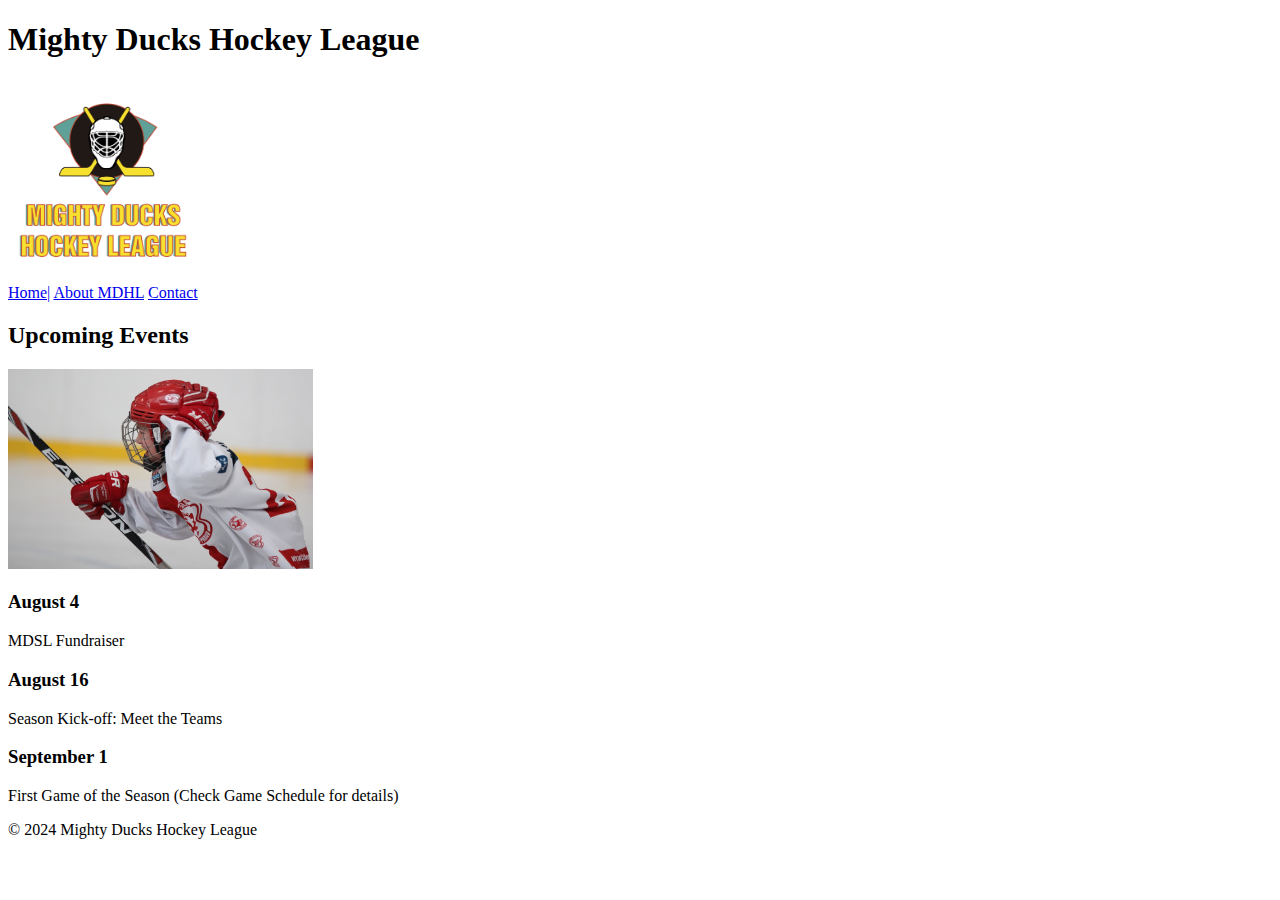
==== index.html @ c27c29f5 "corregi las imagenes por la carpeta" ====
<!DOCTYPE html>
<html lang="en">
<head>
    <meta charset="UTF-8">
    <meta name="viewport" content="width=device-width, initial-scale=1.0">
    <title>MDHL</title>
</head>
<body>
    <header>
        <h1>Mighty Ducks Hockey League</h1>
        <img src="assets/images/LogoMightyDucks-01.png" alt="logo de la pagina" height="200px">
    </header>

    <nav>
        <a href="#"> Home|</a>
        <a href="./aboutUs.html"> About MDHL</a>
        <a href="./contact.html">Contact</a>
    </nav>
    

    <main>
        <h2>Upcoming Events</h2>
        <img src="assets/images/hockey1.jpg" alt="niño jugando al hockey" height="200px">

        <section>
            <article>
                <h3>August 4</h3>
                <p>MDSL Fundraiser</p>
            </article>

            <article>
                <h3>August 16</h3>
                <p>Season Kick-off: Meet the Teams</p>
            </article>

            <article>
                <h3>September 1</h3>
                <p>First Game of the Season (Check Game Schedule for details)</p>
            </article>

        </section>
    </main>
    
    
    <footer>
        <p>&copy; 2024 Mighty Ducks Hockey League</p>
    </footer>

</body>
</html>
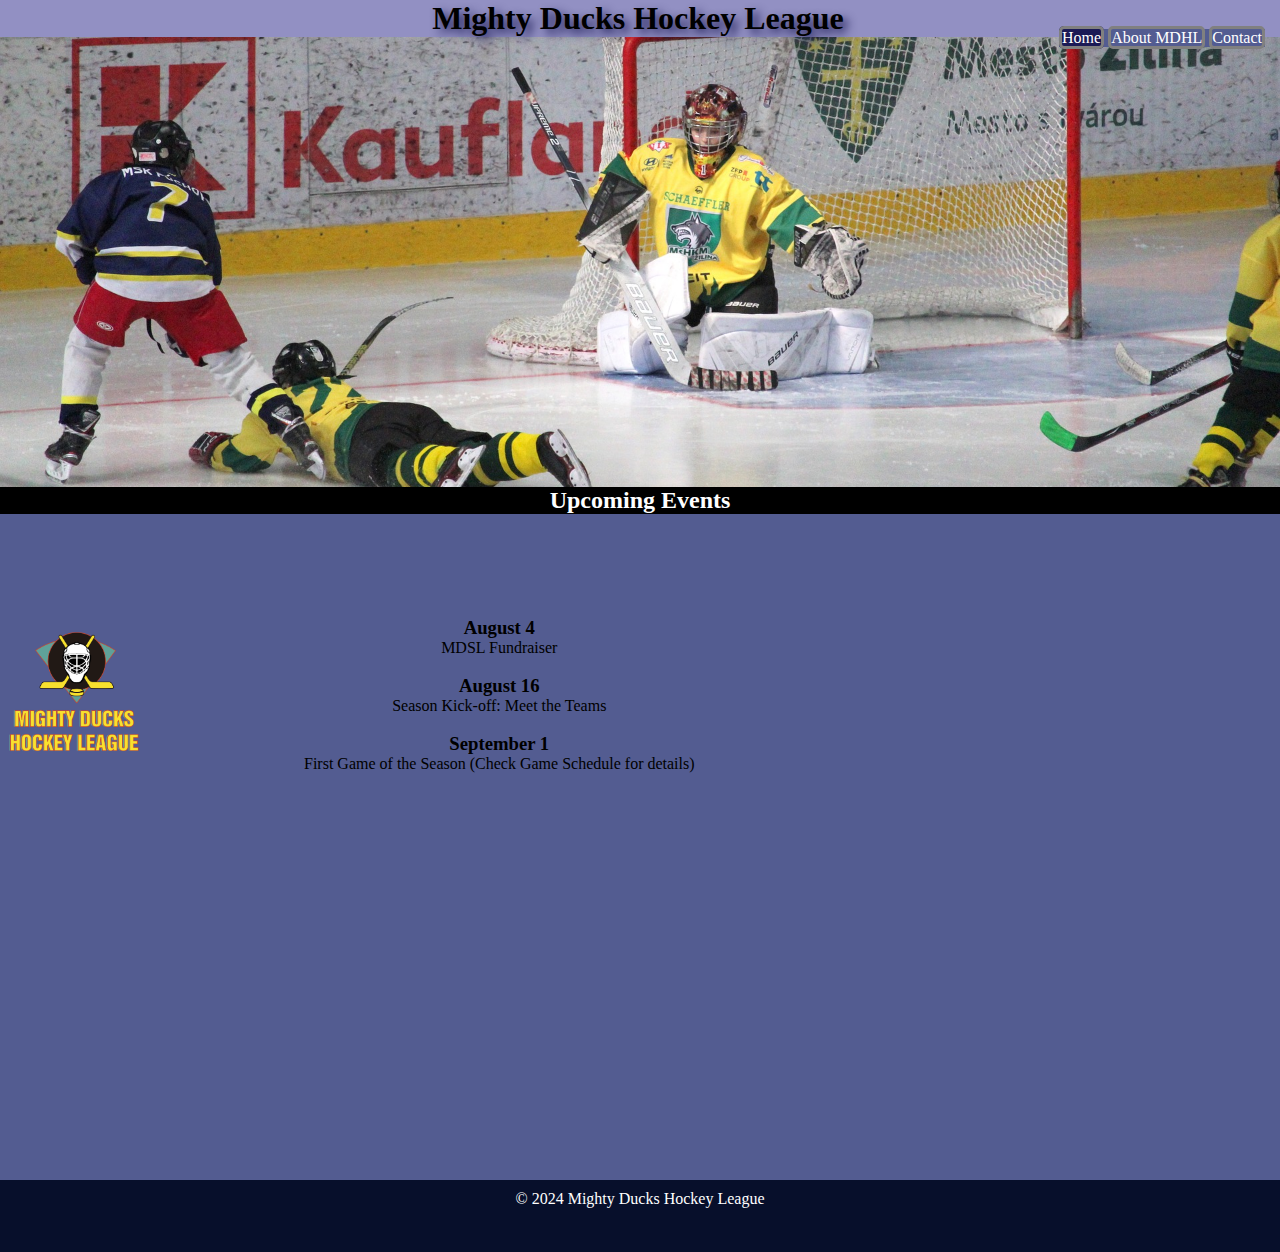
==== commit 2c5b7526: "añadiendo estilo a las paginas" ====
--- a/index.html
+++ b/index.html
@@ -1,50 +1,62 @@
 <!DOCTYPE html>
 <html lang="en">
-<head>
-    <meta charset="UTF-8">
-    <meta name="viewport" content="width=device-width, initial-scale=1.0">
+  <head>
+    <meta charset="UTF-8" />
+    <meta name="viewport" content="width=device-width, initial-scale=1.0" />
+    <link
+      rel="shortcut icon"
+      href="assets/images/LogoMightyDucks-01.png"
+      type="image/x-icon"
+    />
+    <link rel="stylesheet" href="style.css" />
+
     <title>MDHL</title>
-</head>
-<body>
+  </head>
+  <body>
     <header>
-        <h1>Mighty Ducks Hockey League</h1>
-        <img src="assets/images/LogoMightyDucks-01.png" alt="logo de la pagina" height="200px">
+      <h1>Mighty Ducks Hockey League</h1>
+
+      <nav>
+        <div id="ancors-containers">
+          <a href="#"> Home</a>
+          <a href="./aboutUs.html"> About MDHL</a>
+          <a href="./contact.html">Contact</a>
+        </div>
+      </nav>
+
+      <div id="portada"></div>
     </header>
 
-    <nav>
-        <a href="#"> Home|</a>
-        <a href="./aboutUs.html"> About MDHL</a>
-        <a href="./contact.html">Contact</a>
-    </nav>
-    
+    <main>
+      <h2>Upcoming Events</h2>
+      
+        <img
+          id="logo"
+          src="assets/images/LogoMightyDucks-01.png"
+          alt="logo de la pagina"
+        />
+      
 
-    <main>
-        <h2>Upcoming Events</h2>
-        <img src="assets/images/hockey1.jpg" alt="niño jugando al hockey" height="200px">
+      <section>
+        <article>
+          <h3>August 4</h3>
+          <p>MDSL Fundraiser</p><br>
+        </article>
 
-        <section>
-            <article>
-                <h3>August 4</h3>
-                <p>MDSL Fundraiser</p>
-            </article>
+        <article>
+          <h3>August 16</h3>
+          <p>Season Kick-off: Meet the Teams</p><br>
+        </article>
 
-            <article>
-                <h3>August 16</h3>
-                <p>Season Kick-off: Meet the Teams</p>
-            </article>
+        <article>
+          <h3>September 1</h3>
+          <p>First Game of the Season (Check Game Schedule for details)</p>
+        </article>
+      </section>
+    </main>
 
-            <article>
-                <h3>September 1</h3>
-                <p>First Game of the Season (Check Game Schedule for details)</p>
-            </article>
-
-        </section>
-    </main>
-    
-    
     <footer>
-        <p>&copy; 2024 Mighty Ducks Hockey League</p>
+      <p>&copy; 2024 Mighty Ducks Hockey League</p>
     </footer>
-
-</body>
+  </body>
 </html>--- a/style.css
+++ b/style.css
@@ -0,0 +1,97 @@
+:root{
+    --azul-oscuro: #070F2B;
+    --azul-menos-oscuro: rgb(27, 26, 85);
+    --azul-claro: #535C91;
+    --azul-mas-claro: #9290C3;
+}
+
+*{
+    padding: 0;
+    margin: 0;
+    box-sizing: border-box;
+}
+
+header{
+    background-color: var(--azul-mas-claro);
+    font-family: Georgia, 'Times New Roman', Times, serif;
+    text-align: center;
+}
+
+h1{
+    text-shadow: 5px 5px 10px var(--azul-menos-oscuro);
+}
+
+h1, nav{
+    display: inline-block;
+}
+
+
+nav{
+    background-color: var(--azul-mas-claro);
+}
+
+main{
+    min-height: 77vh;
+    background-color: var(--azul-claro);
+}
+
+
+#portada{
+    background-image: url(assets/images/design1_image2.jpg); 
+    background-size: cover;
+    background-position: center;
+    background-repeat: no-repeat;
+    width: 100%;
+    height: 50vh;
+}
+
+#ancors-containers{
+    position: absolute;
+    right: 15px;
+    background-color: var(--azul-claro);
+}
+
+#ancors-containers a{
+    color: white;
+    text-decoration: none;
+    border: 3px solid grey;
+    border-radius: 5px;
+}
+
+
+
+
+#logo{
+    width: 150px;
+    padding-top: 100px;
+}
+
+
+h2{
+    background-color: black;
+    color: white;
+    text-align: center;
+}
+
+a[href="#"]{
+    background-color: var(--azul-menos-oscuro);
+}
+
+section{
+    text-align: center;
+    padding-left: 150px;
+}
+
+
+#logo, section{
+    display: inline-block;
+}
+
+
+footer{
+    height: 8vh;
+    background-color: var(--azul-oscuro);
+    color: white;
+    text-align: center;
+    padding: 10px;
+}
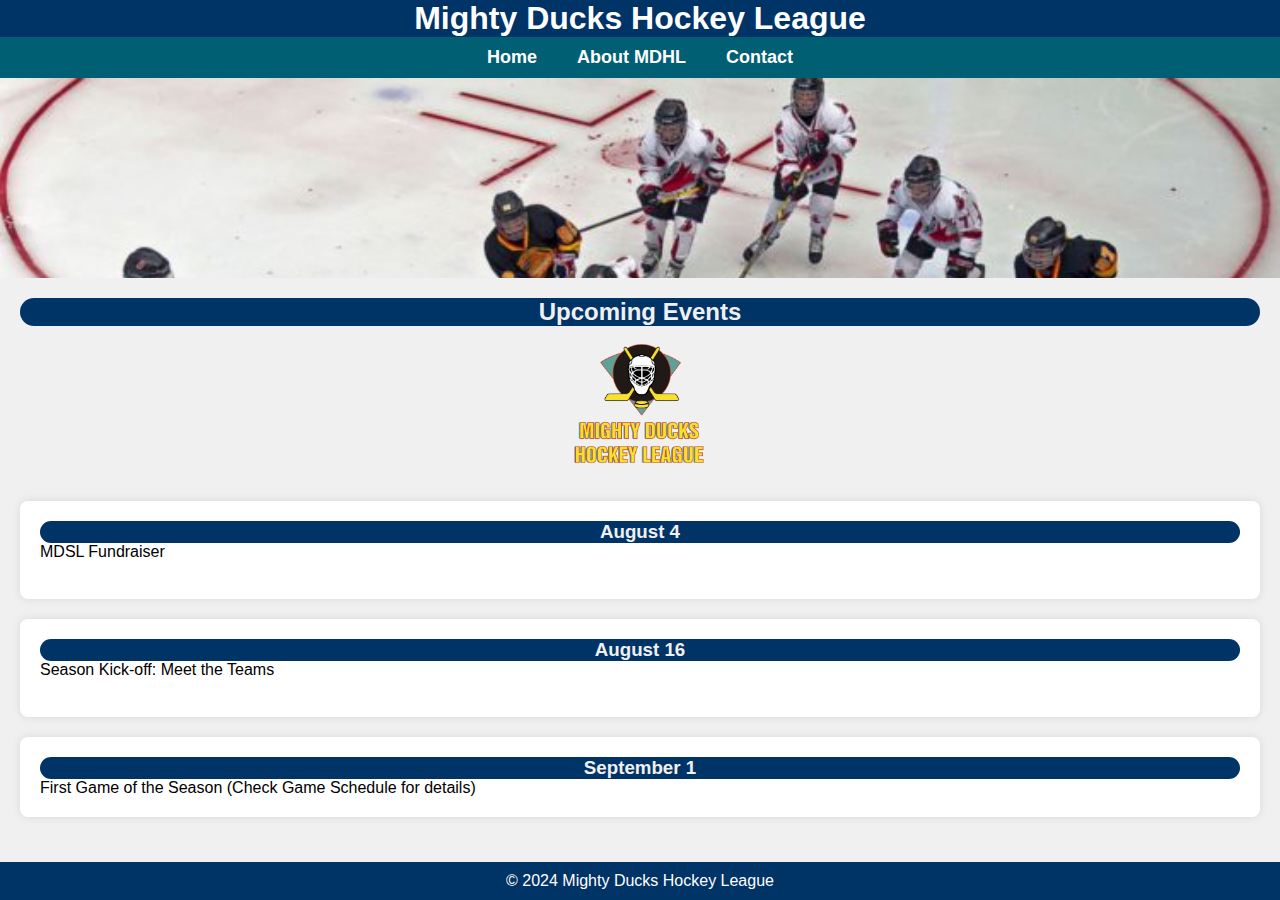
==== commit 924cd1af: "añadi estilos en css para el cliente y añadi una idea propia" ====
--- a/index.html
+++ b/index.html
@@ -1,18 +1,15 @@
 <!DOCTYPE html>
 <html lang="en">
   <head>
-    <meta charset="UTF-8" />
-    <meta name="viewport" content="width=device-width, initial-scale=1.0" />
-    <link
-      rel="shortcut icon"
-      href="assets/images/LogoMightyDucks-01.png"
-      type="image/x-icon"
-    />
-    <link rel="stylesheet" href="style.css" />
+    <meta charset="UTF-8">
+    <meta name="viewport" content="width=device-width, initial-scale=1.0">
+    <link rel="shortcut icon" href="assets/images/LogoMightyDucks-01.png" type="image/x-icon">
+    <!-- <link rel="stylesheet" href="style.css"> -->
+    <link rel="stylesheet" href="style-propio.css">
 
     <title>MDHL</title>
   </head>
-  <body>
+    <body>
     <header>
       <h1>Mighty Ducks Hockey League</h1>
 
@@ -29,30 +26,27 @@
 
     <main>
       <h2>Upcoming Events</h2>
-      
-        <img
-          id="logo"
-          src="assets/images/LogoMightyDucks-01.png"
-          alt="logo de la pagina"
-        />
-      
 
-      <section>
+      <img id="logo" src="assets/images/LogoMightyDucks-01.png" alt="logo de la pagina">
+
+    
         <article>
           <h3>August 4</h3>
-          <p>MDSL Fundraiser</p><br>
+          <p>MDSL Fundraiser</p>
+          <br>
         </article>
 
         <article>
           <h3>August 16</h3>
-          <p>Season Kick-off: Meet the Teams</p><br>
+          <p>Season Kick-off: Meet the Teams</p>
+          <br>
         </article>
 
         <article>
           <h3>September 1</h3>
           <p>First Game of the Season (Check Game Schedule for details)</p>
         </article>
-      </section>
+      
     </main>
 
     <footer>
--- a/style.css
+++ b/style.css
@@ -33,6 +33,8 @@
 main{
     min-height: 77vh;
     background-color: var(--azul-claro);
+    text-align: center;
+    padding-bottom: 100px;
 }
 
 
@@ -58,12 +60,9 @@
     border-radius: 5px;
 }
 
-
-
-
 #logo{
     width: 150px;
-    padding-top: 100px;
+    
 }
 
 
@@ -77,16 +76,13 @@
     background-color: var(--azul-menos-oscuro);
 }
 
-section{
+section, article{
     text-align: center;
-    padding-left: 150px;
 }
 
-
-#logo, section{
+#logo, section, h3{
     display: inline-block;
 }
-
 
 footer{
     height: 8vh;
@@ -95,3 +91,20 @@
     text-align: center;
     padding: 10px;
 }
+
+#contacto{
+    background-color: black;
+    color: white;
+    padding: 25px;
+    border-radius: 50px;
+    border: 2px solid var(--azul-mas-claro);
+    display: inline-block;
+}
+
+h3{
+    background-color: var(--azul-mas-claro);
+    padding: 10px;
+    border-radius: 10px;
+    border: 2px solid rgb(212, 141, 7);
+    box-sizing: border-box;
+}--- a/style-propio.css
+++ b/style-propio.css
@@ -0,0 +1,107 @@
+*{
+    padding: 0;
+    margin: 0;
+}
+
+
+/* Estilo general del cuerpo */
+body {
+    font-family: 'Arial', sans-serif;
+    margin: 0;
+    padding: 0;
+    background-color: #f0f0f0;
+  }
+  
+  /* Estilo del encabezado */
+  header {
+    background-color: #003366; /* Oscuro azul */
+    color: white;
+    text-align: center;
+  }
+  
+  /* Estilo del logo y de la imagen de portada */
+  #logo {
+    display: block;
+    margin: 0 auto;
+    width: 150px; 
+  }
+  
+  #portada {
+    height: 200px;
+    background-image: url('assets/images/portada2.jpg'); 
+    background-size: cover;
+  }
+  
+/* Estilo general para la barra de navegación */
+nav {
+    background-color: #005f73; /* Color de fondo de la barra de navegación */
+    padding: 10px 0;
+  }
+  
+  #ancors-containers {
+    display: flex;
+    justify-content: center; /* Centra los enlaces en la barra de navegación */
+    align-items: center;
+    list-style: none;
+    padding: 0;
+  }
+  
+  nav a {
+    text-decoration: none;
+    color: #ffffff; /* Color de texto de los enlaces */
+    margin: 0 20px; /* Espaciado entre enlaces */
+    font-size: 18px; /* Tamaño del texto de los enlaces */
+    font-weight: bold; /* Hace que el texto de los enlaces sea en negrita */
+    transition: color 0.3s ease-in-out, transform 0.3s ease; /* Suaviza el cambio de color y transformación */
+    display: inline-block; /* Permite la transformación */
+  }
+  
+  nav a:hover, nav a:focus {
+    color: #ffb703; /* Cambia el color del texto al pasar el mouse por encima */
+    transform: scale(1.1); /* Aumenta ligeramente el tamaño del enlace */
+  }
+  
+  
+  /* Estilo del contenido principal */
+  main {
+    padding: 20px;
+  }
+  
+  h2, h3 {
+    color: #003366; /* Oscuro azul */
+  }
+  
+  article {
+    background-color: white;
+    margin: 20px 0;
+    padding: 20px;
+    border-radius: 8px;
+    box-shadow: 0 0 10px rgba(0,0,0,0.1);
+  }
+  
+  /* Estilo del pie de página */
+  footer {
+    background-color: #003366;
+    color: white;
+    text-align: center;
+    padding: 10px 0;
+    position: fixed;
+    bottom: 0;
+    width: 100%;
+  }
+
+  h2, h3{
+    text-align: center;
+    background-color: #003366;
+    color: #f0f0f0;
+    border-radius: 25px; 
+  }
+
+  #contacto{
+    background-color: #003366;
+    color: white;
+    padding: 25px;
+    border-radius: 50px;
+    border: 2px solid var(--azul-mas-claro);
+    text-align: center;
+}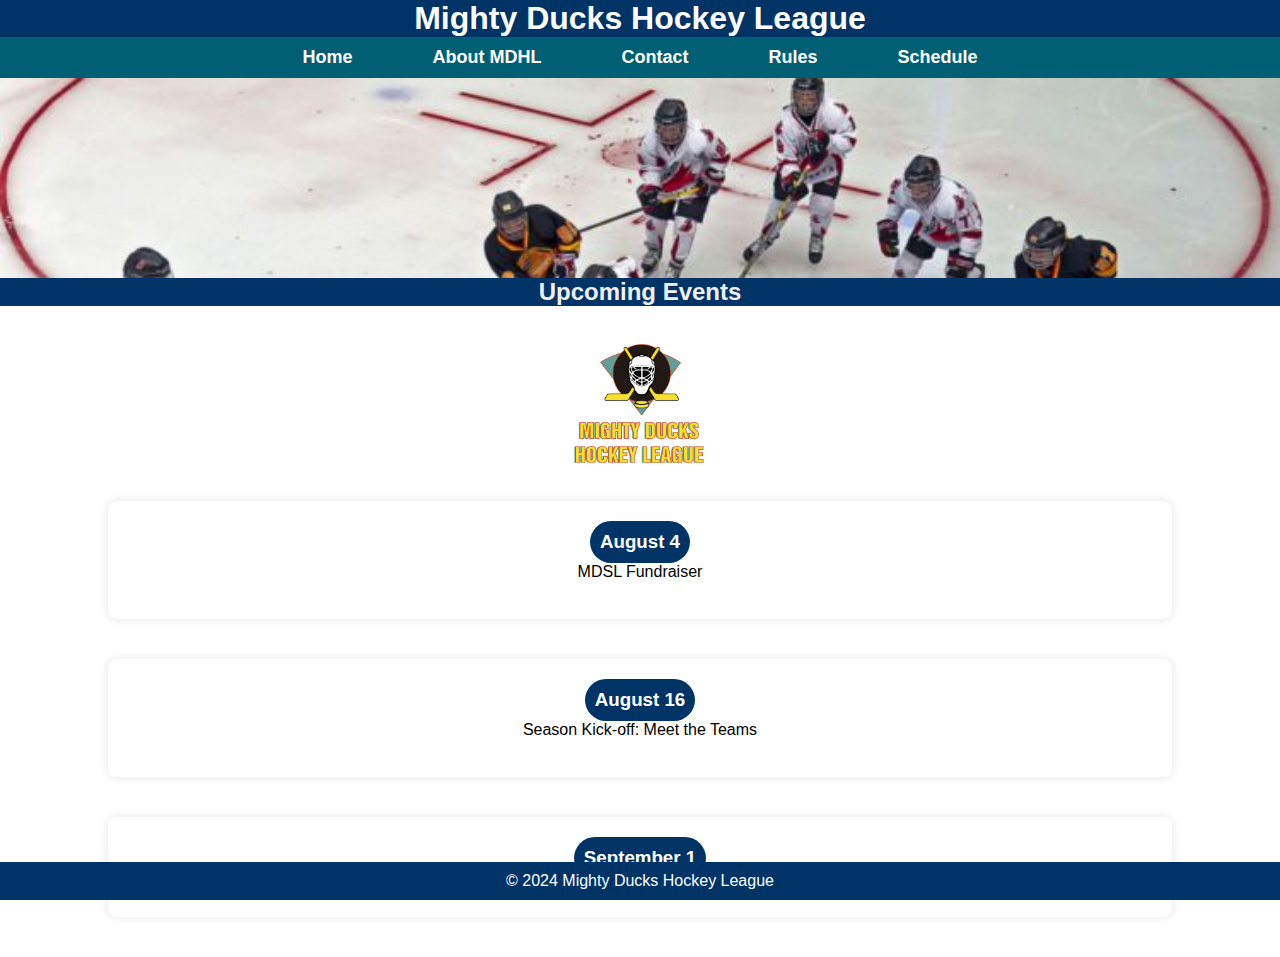
==== commit 734b51af: "cree dos pestañas nuevas (schedule y rules) y les di estilo con css, corregi problemas semanticos en" ====
--- a/index.html
+++ b/index.html
@@ -5,52 +5,60 @@
     <meta name="viewport" content="width=device-width, initial-scale=1.0">
     <link rel="shortcut icon" href="assets/images/LogoMightyDucks-01.png" type="image/x-icon">
     <!-- <link rel="stylesheet" href="style.css"> -->
-    <link rel="stylesheet" href="style-propio.css">
+    <link rel="stylesheet" href="./style-propio.css">
 
     <title>MDHL</title>
   </head>
+    
     <body>
-    <header>
-      <h1>Mighty Ducks Hockey League</h1>
+      
+        <header>
+          <h1>Mighty Ducks Hockey League</h1>
+    
+          <nav>
+            <div class="ancors-containers">
+              <a href="#"> Home</a>
+              <a href="./aboutUs.html"> About MDHL</a>
+              <a href="./contact.html">Contact</a>
+              <a href="./rules.html">Rules</a>
+              <a href="./schedule.html">Schedule</a>
+            </div>
+          </nav>
+    
+          <div class="portada"></div>
 
-      <nav>
-        <div id="ancors-containers">
-          <a href="#"> Home</a>
-          <a href="./aboutUs.html"> About MDHL</a>
-          <a href="./contact.html">Contact</a>
-        </div>
-      </nav>
-
-      <div id="portada"></div>
-    </header>
-
-    <main>
-      <h2>Upcoming Events</h2>
-
-      <img id="logo" src="assets/images/LogoMightyDucks-01.png" alt="logo de la pagina">
-
+          <h2>Upcoming Events</h2>
     
-        <article>
-          <h3>August 4</h3>
-          <p>MDSL Fundraiser</p>
-          <br>
-        </article>
-
-        <article>
-          <h3>August 16</h3>
-          <p>Season Kick-off: Meet the Teams</p>
-          <br>
-        </article>
-
-        <article>
-          <h3>September 1</h3>
-          <p>First Game of the Season (Check Game Schedule for details)</p>
-        </article>
-      
-    </main>
-
-    <footer>
-      <p>&copy; 2024 Mighty Ducks Hockey League</p>
-    </footer>
-  </body>
-</html>+    
+        </header>
+    
+        <main>
+    
+          <img class="logo" src="assets/images/LogoMightyDucks-01.png" alt="logo de la pagina">
+    
+        
+            <article>
+              <div class="subtitulos"><h3>August 4</h3></div>
+              <p>MDSL Fundraiser</p>
+              <br>
+            </article>
+    
+            <article>
+             <div class="subtitulos"><h3>August 16</h3></div>
+              <p>Season Kick-off: Meet the Teams</p>
+              <br>
+            </article>
+    
+            <article>
+              <div class="subtitulos"><h3>September 1</h3></div>
+              <p>First Game of the Season (Check Game Schedule for details)</p>
+            </article>
+          
+        </main>
+    
+        <footer>
+          <p>&copy; 2024 Mighty Ducks Hockey League</p>
+        </footer> 
+     
+    </body>
+  </html>
--- a/style-propio.css
+++ b/style-propio.css
@@ -3,34 +3,34 @@
     margin: 0;
 }
 
+/* Estilo del encabezado */
+header {
+  background-color: #003366; /* Oscuro azul */
+  color: rgb(255, 255, 255);
+  text-align: center;
+}
+
+.portada {
+  height: 200px;
+  background-image: url('assets/images/portada2.jpg'); 
+  background-size: cover;
+}
 
 /* Estilo general del cuerpo */
 body {
     font-family: 'Arial', sans-serif;
     margin: 0;
     padding: 0;
-    background-color: #f0f0f0;
-  }
-  
-  /* Estilo del encabezado */
-  header {
-    background-color: #003366; /* Oscuro azul */
-    color: white;
-    text-align: center;
+    background-color: #ffffff;
   }
   
   /* Estilo del logo y de la imagen de portada */
-  #logo {
+  .logo {
     display: block;
     margin: 0 auto;
     width: 150px; 
   }
   
-  #portada {
-    height: 200px;
-    background-image: url('assets/images/portada2.jpg'); 
-    background-size: cover;
-  }
   
 /* Estilo general para la barra de navegación */
 nav {
@@ -38,13 +38,11 @@
     padding: 10px 0;
   }
   
-  #ancors-containers {
+  .ancors-containers {
     display: flex;
-    justify-content: center; /* Centra los enlaces en la barra de navegación */
-    align-items: center;
-    list-style: none;
-    padding: 0;
-  }
+    justify-content: center;
+    gap: 40px;
+}
   
   nav a {
     text-decoration: none;
@@ -57,7 +55,7 @@
   }
   
   nav a:hover, nav a:focus {
-    color: #ffb703; /* Cambia el color del texto al pasar el mouse por encima */
+    color: #de0000; /* Cambia el color del texto al pasar el mouse por encima */
     transform: scale(1.1); /* Aumenta ligeramente el tamaño del enlace */
   }
   
@@ -65,19 +63,55 @@
   /* Estilo del contenido principal */
   main {
     padding: 20px;
+    display: flex;
+    flex-direction: column;
+    align-items: center;
   }
   
-  h2, h3 {
-    color: #003366; /* Oscuro azul */
-  }
   
   article {
-    background-color: white;
+    background-color: rgb(255, 255, 255);
     margin: 20px 0;
     padding: 20px;
     border-radius: 8px;
     box-shadow: 0 0 10px rgba(0,0,0,0.1);
+    display: flex;
+    flex-direction: column;
+    align-items: center;
+    width: 80vw;
+
   }
+  
+  
+  h2, h3 {
+    color: #ffffff; /* Oscuro azul */
+  }
+  
+  h2{
+    color: #f0f0f0;
+    border-radius: 15px;
+  }
+  
+  .subtitulos{
+    background-color: #003366; 
+    border-radius: 25px;
+    padding: 10px;
+}
+
+h3{
+    display: inline-block;
+  }
+
+
+  #contacto{
+    background-color: #003366;
+    color: white;
+    padding: 25px;
+    border-radius: 50px;
+    border: 2px solid var(--azul-mas-claro);
+    text-align: center;
+  }
+  
   
   /* Estilo del pie de página */
   footer {
@@ -90,18 +124,42 @@
     width: 100%;
   }
 
-  h2, h3{
-    text-align: center;
-    background-color: #003366;
-    color: #f0f0f0;
-    border-radius: 25px; 
+  .ordenada{
+    list-style: upper-alpha;
+  }
+  
+  .desordenada, .ordenada{
+    padding-left: 25px; 
+    list-style-position: inside;
   }
 
-  #contacto{
+  table{
+    table-layout: fixed;
+    width: 100%;
+    border-collapse: collapse;
+    border: 0 solid #003366;
+  }
+
+  tbody tr:nth-child(odd) {
+    background-color: #014b94;
+  }
+  
+  tbody tr:nth-child(even) {
+    background-color: #003366;
+  }
+  
+  table {
     background-color: #003366;
     color: white;
-    padding: 25px;
-    border-radius: 50px;
-    border: 2px solid var(--azul-mas-claro);
     text-align: center;
+    
+  }
+
+  th,td{
+    height: 60px;
+    border: 1px solid #000;
+  }
+  
+p, li{
+  font-family:'Lucida Sans', 'Lucida Sans Regular', 'Lucida Grande', 'Lucida Sans Unicode', Geneva, Verdana, sans-serif;
 }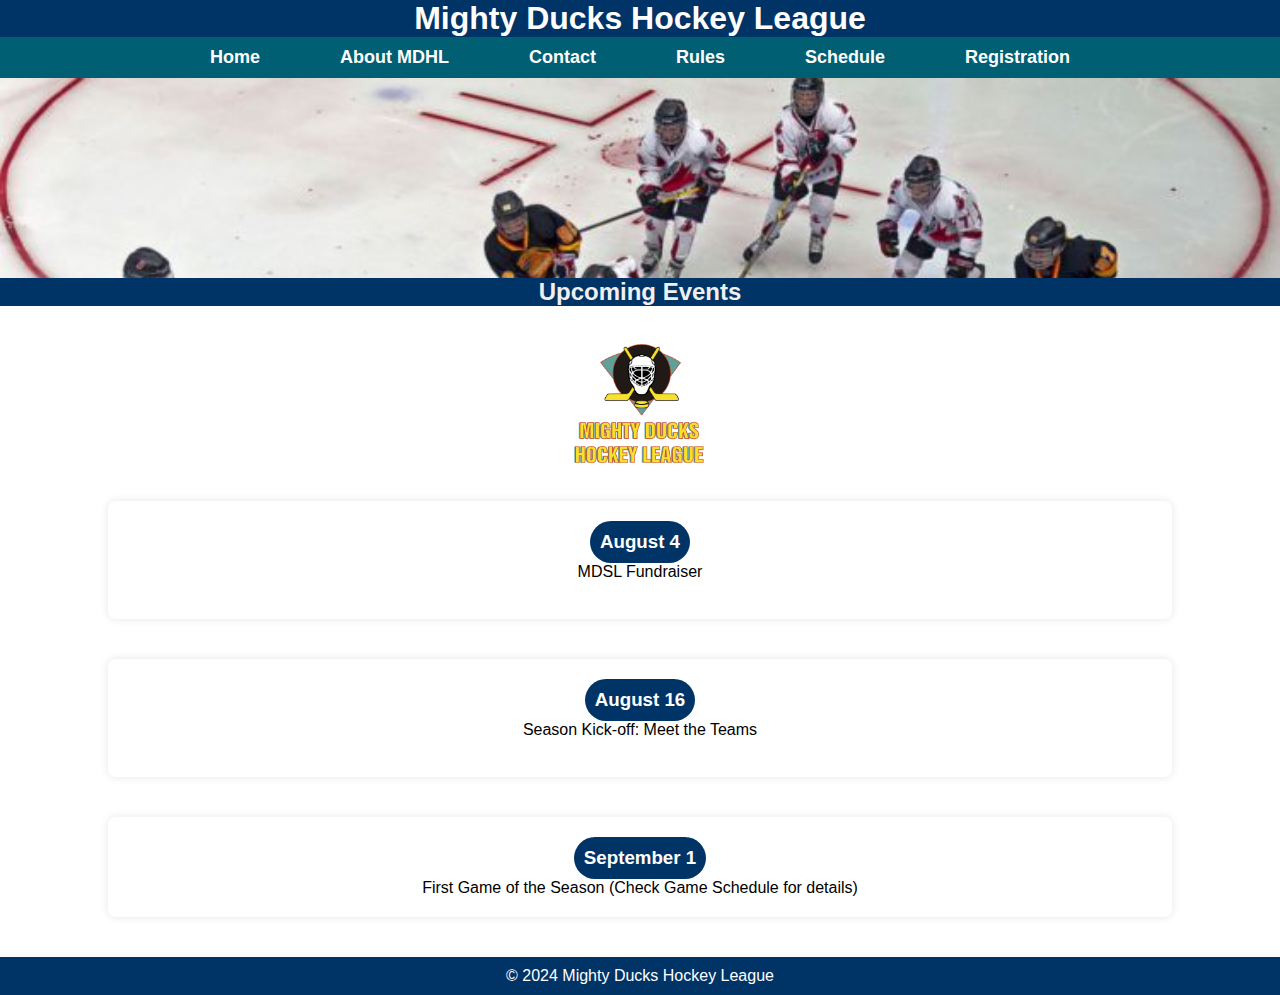
==== commit 321f550a: "añadi un formulario y mapas con las ubicaciones requeridas" ====
--- a/index.html
+++ b/index.html
@@ -22,6 +22,7 @@
               <a href="./contact.html">Contact</a>
               <a href="./rules.html">Rules</a>
               <a href="./schedule.html">Schedule</a>
+              <a href="./registration.html">Registration</a>
             </div>
           </nav>
     
@@ -44,7 +45,7 @@
             </article>
     
             <article>
-             <div class="subtitulos"><h3>August 16</h3></div>
+            <div class="subtitulos"><h3>August 16</h3></div>
               <p>Season Kick-off: Meet the Teams</p>
               <br>
             </article>
@@ -59,6 +60,6 @@
         <footer>
           <p>&copy; 2024 Mighty Ducks Hockey League</p>
         </footer> 
-     
+    
     </body>
-  </html>
+  </html>--- a/style-propio.css
+++ b/style-propio.css
@@ -104,8 +104,8 @@
 
 
   #contacto{
-    background-color: #003366;
-    color: white;
+    background-color: rgb(219, 219, 192);
+    color: rgb(0, 0, 0);
     padding: 25px;
     border-radius: 50px;
     border: 2px solid var(--azul-mas-claro);
@@ -119,9 +119,20 @@
     color: white;
     text-align: center;
     padding: 10px 0;
-    position: fixed;
     bottom: 0;
     width: 100%;
+  }
+
+  .contact-container{
+    height: 100vh;
+  }
+
+  .main-contact{
+    height: 100%;
+    display: flex;
+    flex-direction: column;
+    justify-content: center;
+    align-items: center;
   }
 
   .ordenada{
@@ -137,29 +148,119 @@
     table-layout: fixed;
     width: 100%;
     border-collapse: collapse;
-    border: 0 solid #003366;
+    border-radius: 25px;
   }
 
   tbody tr:nth-child(odd) {
     background-color: #014b94;
   }
   
+  tbody tr, tbody td{
+    border: 1px solid black
+  }
+  
+  tfoot tr td:last-child{
+    border-right: 0px !important;
+  }
+  
+  tfoot td{
+    border-right: 1px solid black;
+  }
+  
   tbody tr:nth-child(even) {
-    background-color: #003366;
-  }
-  
-  table {
-    background-color: #003366;
+    background-color: #347ec8;
+  }
+  
+  table{
+    background-color: #07519c;
     color: white;
     text-align: center;
-    
   }
 
   th,td{
-    height: 60px;
-    border: 1px solid #000;
+    height: 60px;   
   }
   
 p, li{
   font-family:'Lucida Sans', 'Lucida Sans Regular', 'Lucida Grande', 'Lucida Sans Unicode', Geneva, Verdana, sans-serif;
+}
+
+
+/* dando estilo al formulario */
+.formulario{
+  color: black;
+  display: flex;
+  justify-content: center;
+  flex-direction: column;
+  background-color: #014b94;
+}
+
+input{
+  outline: none;
+  padding: 4px;
+  border: 1px solid #003366;
+  border-radius: 10px
+}
+
+fieldset{
+  border: none;
+  text-align: center;
+}
+
+legend{
+  text-align: center;
+  font-size: 20px;
+  background-color: beige;
+  padding: 5px;
+  border-radius: 10px;
+  margin-bottom: 20px;
+}
+
+.personal-information{
+  margin: 1rem;
+  text-align: center;
+}
+
+.personal-information>input{
+  margin-top: 0.5rem;
+}
+
+/* dando estilo al boton */
+button{
+	padding:8px 16px;
+	margin-top:32px;
+	border-radius:15px;
+	display:block;
+	color:#000000;
+	background-color: beige;
+  font-size: 18px;
+  cursor: pointer;
+} 
+
+button:hover{
+  background: rgb(161, 110, 110);
+  transition: 0.7s;
+}
+
+/* dando estilos a los mapas */
+.mapas-container{
+  display: flex;
+  flex-direction: column;
+  justify-content:center ;
+  width: 100%;
+  align-items: center;
+  gap: 20px;
+}
+
+.mapas-box{
+  display: flex;
+  width: 100%;
+  gap: 10px;
+  padding: 0px 60px;
+  justify-content: center;
+}
+
+iframe{
+  width: 43%;
+  border-radius: 15px;
 }